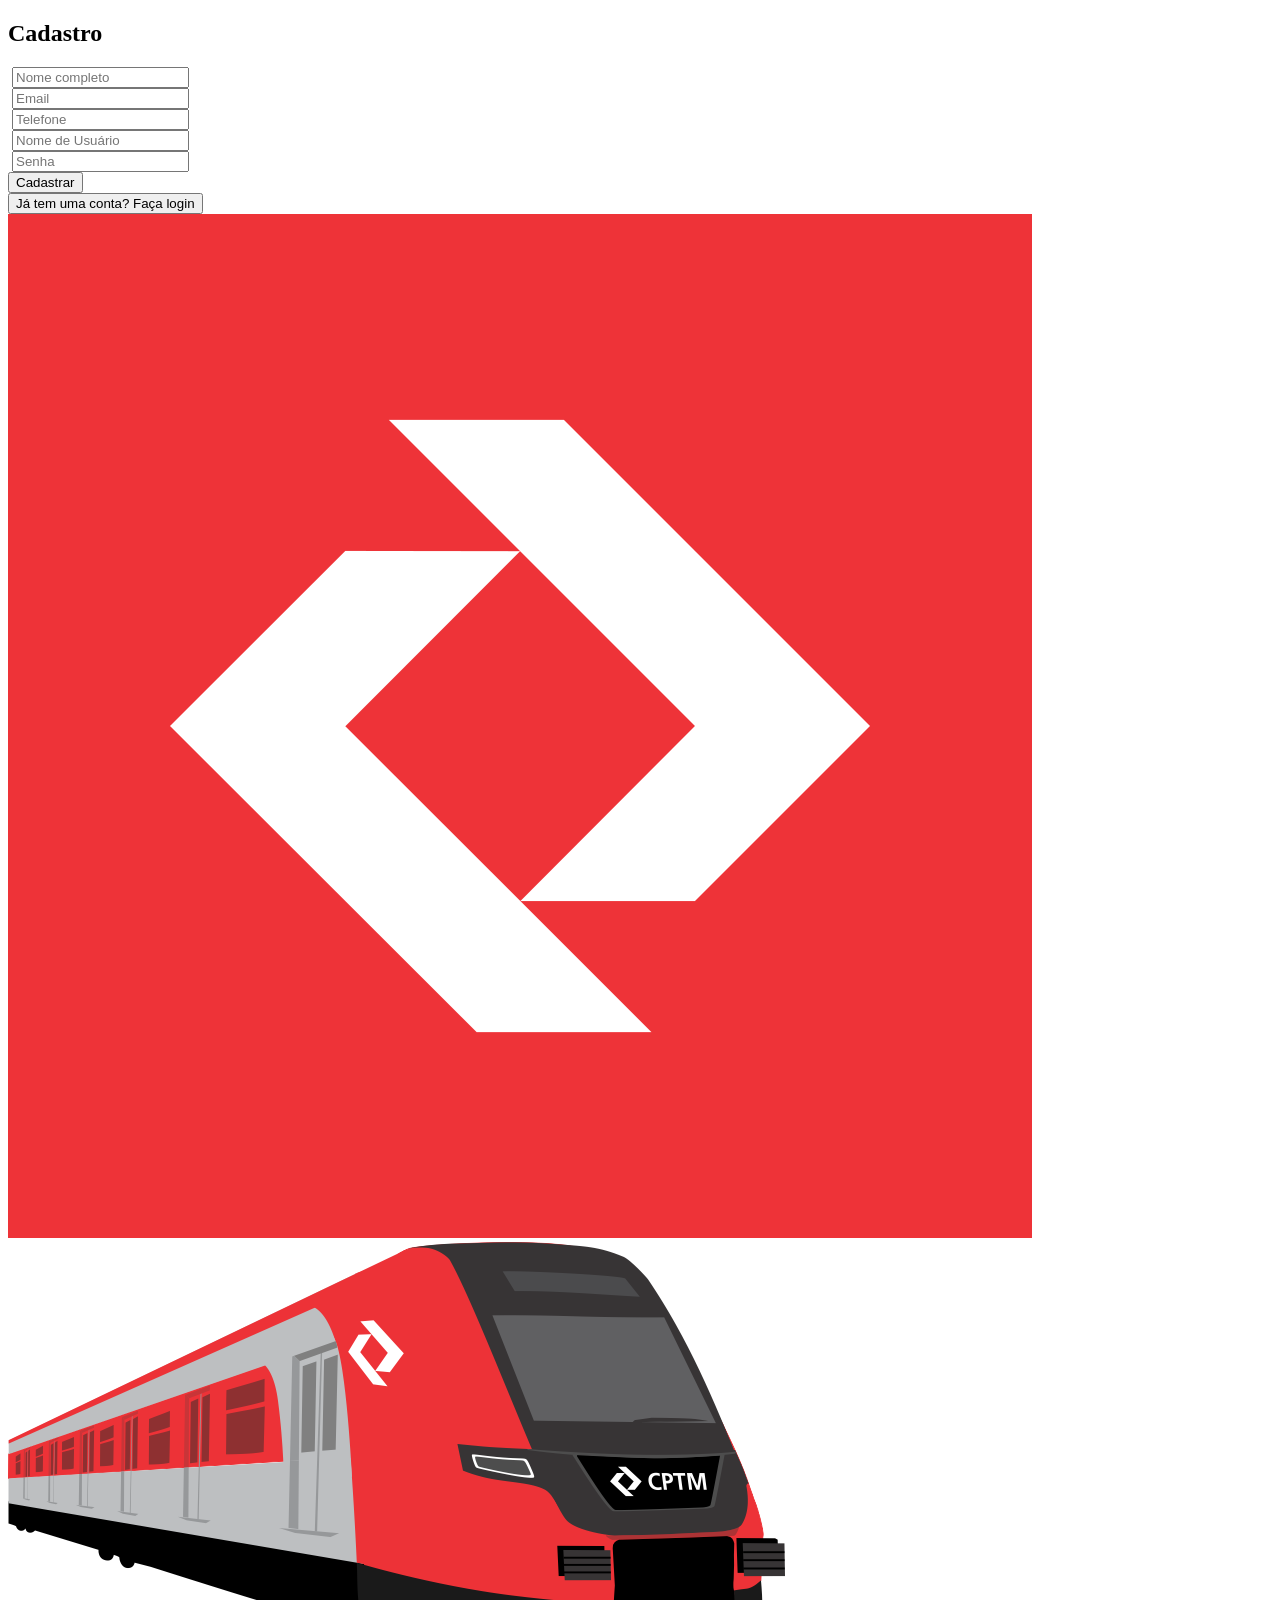
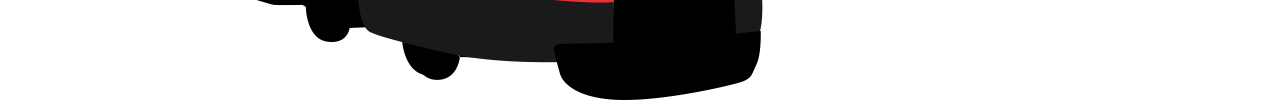
==== src/content/html/cadastro.html @ cfc59eaa "tela de login praticamente finalizada, com redirecionamentos a pagina de cadastro e a página princip" ====
<!DOCTYPE html>
<html lang="en">
<head>
    <meta charset="UTF-8">
    <meta name="viewport" content="width=device-width, initial-scale=1.0">
    <title>Página de Cadastro</title>
    <link rel="stylesheet" href="..//css/cadastro.css">
</head>
<body>
    <div class="duascores">
        <div class="opacidade">
            <div class="forms">
                <form id="cadastro-form" action="/register" method="POST">
                    <h2>Cadastro</h2>
                    <div class="form-group">
                        <label for="nome">
                            <img src="../../assets/icons/iconeUsuario.png" alt="" class="icone">
                        </label>
                        <input type="text" name="nome" id="nome" placeholder="Nome completo" required>
                    </div>
                    <div class="form-group">
                        <label for="email">
                            <img src="../../assets/icons/iconeEmail.png" alt="" class="icone">
                        </label>
                        <input type="email" name="email" id="email" placeholder="Email" required>
                    </div>
                    <div class="form-group">
                        <label for="telefone">
                            <img src="../../assets/icons/iconeTelefone.png" alt="" class="icone">
                        </label>
                        <input type="tel" name="telefone" id="telefone" placeholder="Telefone" required>
                    </div>
                    <div class="form-group">
                        <label for="usuario">
                            <img src="../../assets/icons/iconeUsuario.png" alt="" class="icone">
                        </label>
                        <input type="text" name="usuario" id="usuario" placeholder="Nome de Usuário" required>
                    </div>
                    <div class="form-group">
                        <label for="senha">
                            <img src="../../assets/icons/iconeSenha.png" alt="" class="icone">
                        </label>
                        <input type="password" name="senha" id="senha" placeholder="Senha" required>
                    </div>
                    <button type="submit">Cadastrar</button>
                </form>


                <button onclick="window.location.href='paglogin.html'">Já tem uma conta? Faça login</button>
            </div>
        </div>

        <div class="vermelha">
            <img src="../../assets/img/cptmLogoRed.png" alt="">
        </div>
        <div class="branca">
            <img src="../../assets/img/cptmTremCptm.png" alt="" class="tremcptm">
        </div>
    </div>
</body>
</html>
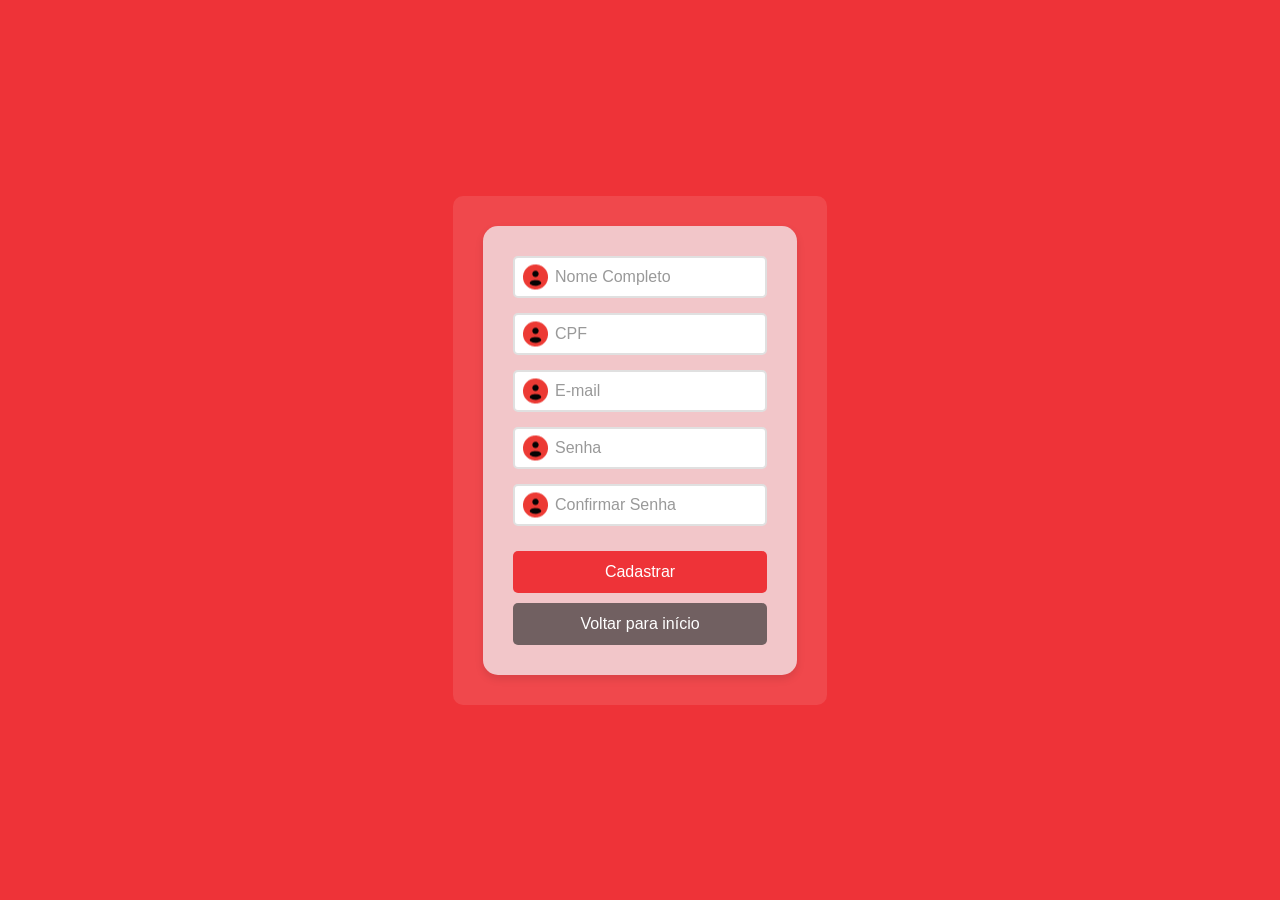
==== commit cbfc8f2a: "trabalhos da pagina de cadastro html e css" ====
--- a/src/content/html/cadastro.html
+++ b/src/content/html/cadastro.html
@@ -10,51 +10,43 @@
     <div class="duascores">
         <div class="opacidade">
             <div class="forms">
-                <form id="cadastro-form" action="/register" method="POST">
-                    <h2>Cadastro</h2>
-                    <div class="form-group">
-                        <label for="nome">
-                            <img src="../../assets/icons/iconeUsuario.png" alt="" class="icone">
-                        </label>
-                        <input type="text" name="nome" id="nome" placeholder="Nome completo" required>
-                    </div>
-                    <div class="form-group">
-                        <label for="email">
-                            <img src="../../assets/icons/iconeEmail.png" alt="" class="icone">
-                        </label>
-                        <input type="email" name="email" id="email" placeholder="Email" required>
-                    </div>
-                    <div class="form-group">
-                        <label for="telefone">
-                            <img src="../../assets/icons/iconeTelefone.png" alt="" class="icone">
-                        </label>
-                        <input type="tel" name="telefone" id="telefone" placeholder="Telefone" required>
-                    </div>
-                    <div class="form-group">
-                        <label for="usuario">
-                            <img src="../../assets/icons/iconeUsuario.png" alt="" class="icone">
-                        </label>
-                        <input type="text" name="usuario" id="usuario" placeholder="Nome de Usuário" required>
-                    </div>
-                    <div class="form-group">
-                        <label for="senha">
-                            <img src="../../assets/icons/iconeSenha.png" alt="" class="icone">
-                        </label>
-                        <input type="password" name="senha" id="senha" placeholder="Senha" required>
-                    </div>
-                    <button type="submit">Cadastrar</button>
-                </form>
-
-
-                <button onclick="window.location.href='paglogin.html'">Já tem uma conta? Faça login</button>
+                <div class="form-container">
+                    <form action="registrar.html" method="post">
+                        <div class="formulario">
+                            <label for="nome">
+                                <img src="../../assets/icons/iconeUsuario.png.png" alt="Ícone de Usuário" class="icone">
+                            </label>
+                            <input type="text" name="nome" id="nome" placeholder="Nome Completo" required>
+                        </div>
+                        <div class="formulario">
+                            <label for="cpf">
+                                <img src="../../assets/icons/iconeUsuario.png.png" alt="Ícone de CPF" class="icone">
+                            </label>
+                            <input type="text" name="cpf" id="cpf" placeholder="CPF" required>
+                        </div>
+                        <div class="formulario">
+                            <label for="email">
+                                <img src="../../assets/icons/iconeUsuario.png.png" alt="Ícone de E-mail" class="icone">
+                            </label>
+                            <input type="email" name="email" id="email" placeholder="E-mail" required>
+                        </div>
+                        <div class="formulario">
+                            <label for="senha">
+                                <img src="../../assets/icons/iconeUsuario.png.png" alt="Ícone de Senha" class="icone">
+                            </label>
+                            <input type="password" name="senha" id="senha" placeholder="Senha" required>
+                        </div>
+                        <div class="formulario">
+                            <label for="confirmar_senha">
+                                <img src="../../assets/icons/iconeUsuario.png.png" alt="Ícone de Senha" class="icone">
+                            </label>
+                            <input type="password" name="confirmar_senha" id="confirmar_senha" placeholder="Confirmar Senha" required>
+                        </div>
+                        <button type="submit" style="background-color: #EE3338;">Cadastrar</button>
+                        <button type="button" onclick="window.location.href='paglogin.html'" style="background-color: #716061;">Voltar para início</button>
+                    </form>
+                </div>
             </div>
-        </div>
-
-        <div class="vermelha">
-            <img src="../../assets/img/cptmLogoRed.png" alt="">
-        </div>
-        <div class="branca">
-            <img src="../../assets/img/cptmTremCptm.png" alt="" class="tremcptm">
         </div>
     </div>
 </body>
--- a/src/content/css/cadastro.css
+++ b/src/content/css/cadastro.css
@@ -0,0 +1,79 @@
+body {
+    margin: 0;
+    padding: 0;
+    font-family: 'Arial', sans-serif;
+    display: flex;
+    justify-content: center;
+    align-items: center;
+    height: 100vh;
+    background-color: #EE3338;
+}
+.duascores {
+    width: 100%;
+    height: 100%;
+    display: flex;
+    justify-content: center;
+    align-items: center;
+    background-color: #EE3338;
+}
+.opacidade {
+    background-color: rgba(255, 255, 255, 0.1);
+    padding: 30px;
+    border-radius: 10px;
+}
+.forms {
+    display: flex;
+    justify-content: center;
+    align-items: center;
+}
+
+.form-container {
+    background-color: #F2C6C9;
+    padding: 30px;
+    border-radius: 15px;
+    box-shadow: 0px 4px 8px rgba(0, 0, 0, 0.1);
+}
+
+.formulario {
+    display: flex;
+    align-items: center;
+    margin-bottom: 15px;
+    position: relative;
+}
+.formulario label img {
+    width: 25px;
+    height: 25px;
+    position: absolute;
+    left: 10px;
+    top: 50%;
+    transform: translateY(-50%);
+}
+.formulario input {
+    width: 100%;
+    padding: 10px 10px 10px 40px;
+    border: 2px solid #E0E0E0;
+    border-radius: 5px;
+    font-size: 16px;
+    outline: none;
+    background-color: #fff;
+}
+.formulario input::placeholder {
+    color: #999;
+}
+button {
+    width: 100%;
+    padding: 12px;
+    font-size: 16px;
+    border: none;
+    border-radius: 5px;
+    cursor: pointer;
+    color: #fff;
+    margin-top: 10px;
+}
+button:first-of-type {
+    background-color: #EE3338;
+}
+button:last-of-type {
+    background-color: #716061;
+}
+
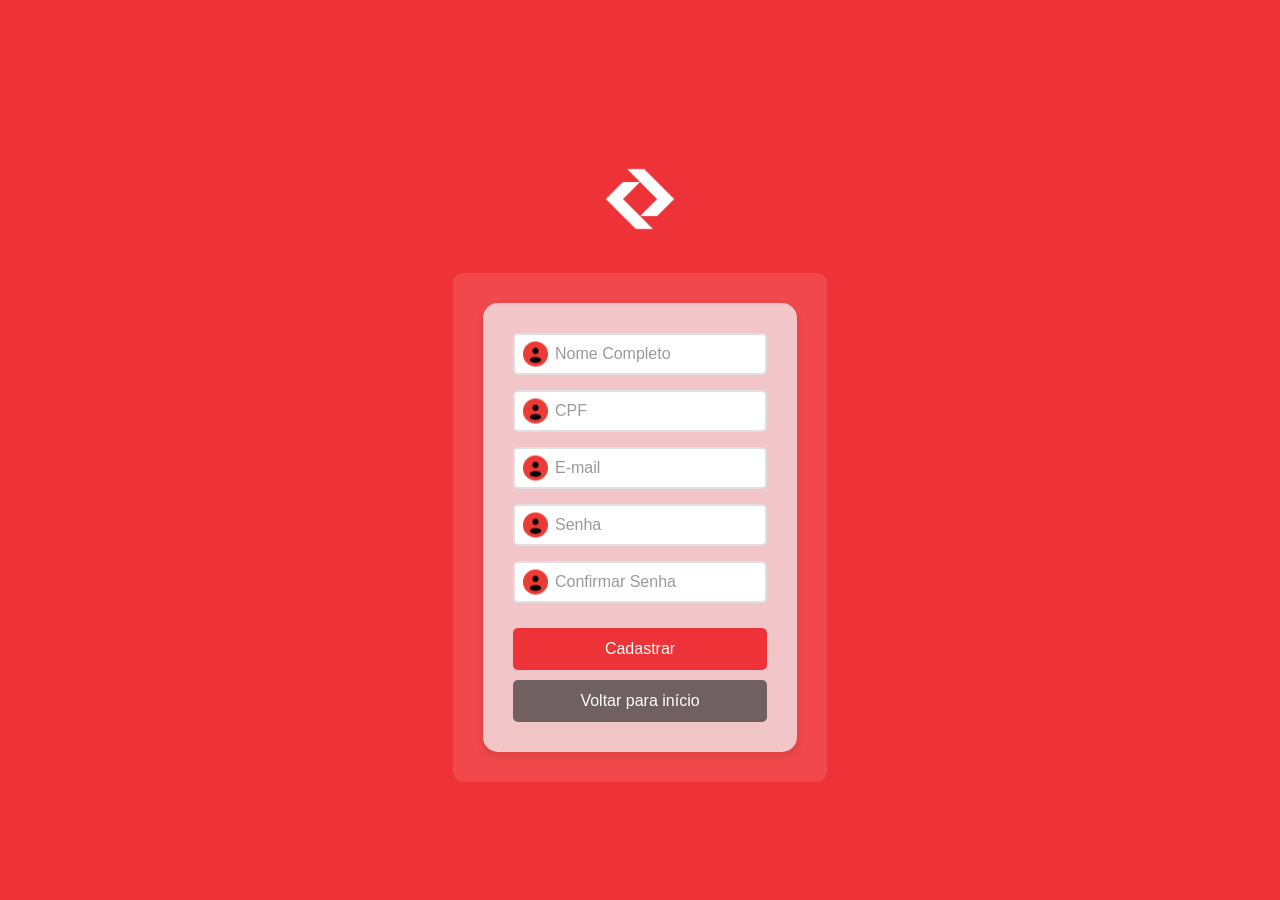
==== commit e01b560b: "alterações em algumas telas, finalizando a sprint" ====
--- a/src/content/html/cadastro.html
+++ b/src/content/html/cadastro.html
@@ -8,6 +8,9 @@
 </head>
 <body>
     <div class="duascores">
+        <div class="logo-topo">
+            <img class="logocptm" src="../../assets/img/cptmLogoRed.png" alt="Logo CPTM">
+        </div>
         <div class="opacidade">
             <div class="forms">
                 <div class="form-container">
--- a/src/content/css/cadastro.css
+++ b/src/content/css/cadastro.css
@@ -8,6 +8,7 @@
     height: 100vh;
     background-color: #EE3338;
 }
+
 .duascores {
     width: 100%;
     height: 100%;
@@ -15,6 +16,7 @@
     justify-content: center;
     align-items: center;
     background-color: #EE3338;
+    flex-direction: column;
 }
 .opacidade {
     background-color: rgba(255, 255, 255, 0.1);
@@ -25,6 +27,15 @@
     display: flex;
     justify-content: center;
     align-items: center;
+}
+
+.logo-topo {
+    margin-top: 30px;
+    margin-bottom: 20px;
+}
+
+.logocptm {
+    width: 100px;
 }
 
 .form-container {
@@ -77,3 +88,8 @@
     background-color: #716061;
 }
 
+@media (max-width: 768px) {
+    .form-container {
+        width: 90%;
+    }
+}
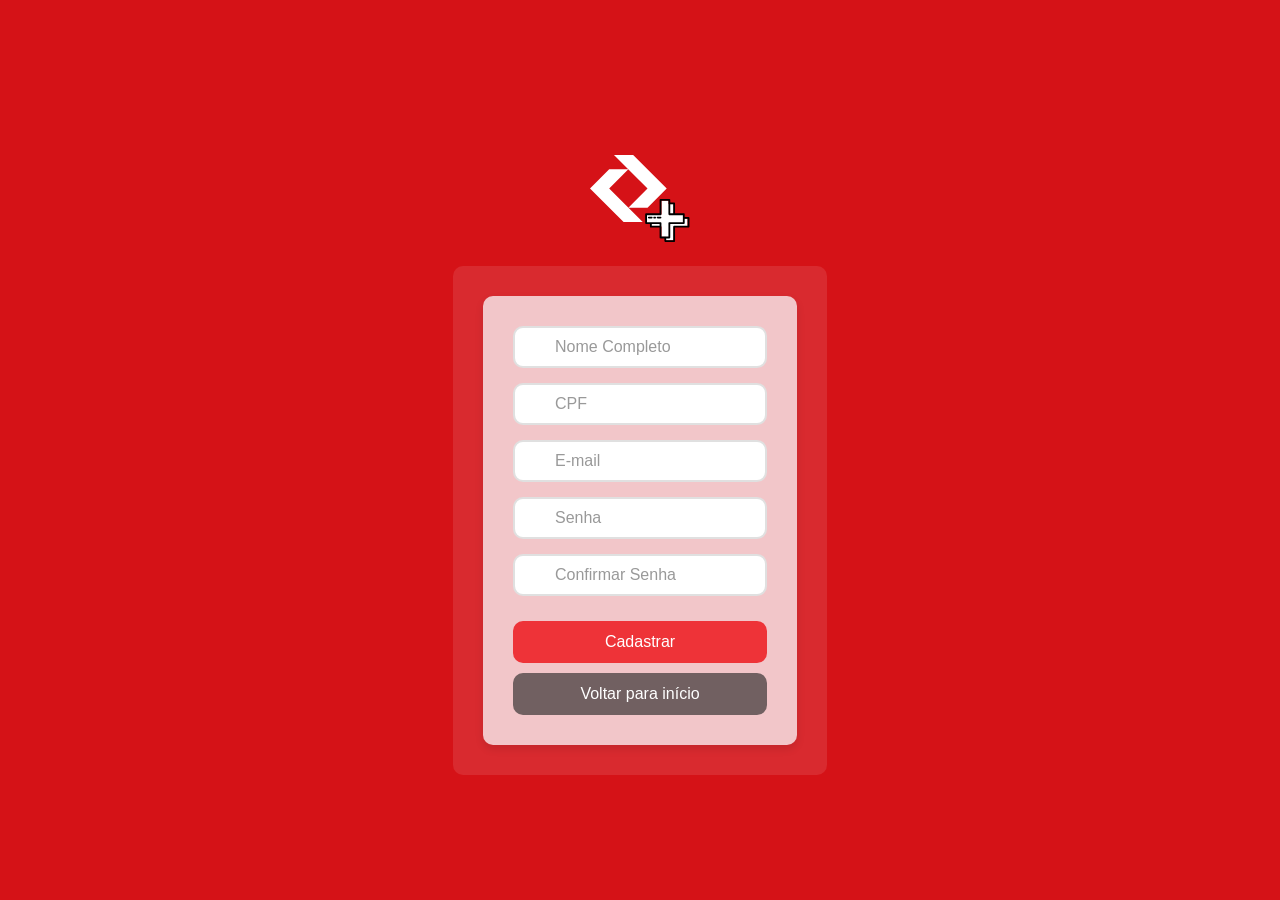
==== commit 168cffc2: "mais ajustes (tulio e gabriel)" ====
--- a/src/content/html/cadastro.html
+++ b/src/content/html/cadastro.html
@@ -5,11 +5,12 @@
     <meta name="viewport" content="width=device-width, initial-scale=1.0">
     <title>Página de Cadastro</title>
     <link rel="stylesheet" href="..//css/cadastro.css">
+    <link rel="shortcut icon" href="../../assets/icons/cptmplusRed.svg" type="image/x-icon">
 </head>
 <body>
     <div class="duascores">
         <div class="logo-topo">
-            <img class="logocptm" src="../../assets/img/cptmLogoRed.png" alt="Logo CPTM">
+            <img class="logocptm" src="../../assets/icons/cptmPlusWhite.svg" alt="Logo CPTM">
         </div>
         <div class="opacidade">
             <div class="forms">
@@ -17,31 +18,26 @@
                     <form action="registrar.html" method="post">
                         <div class="formulario">
                             <label for="nome">
-                                <img src="../../assets/icons/iconeUsuario.png.png" alt="Ícone de Usuário" class="icone">
                             </label>
                             <input type="text" name="nome" id="nome" placeholder="Nome Completo" required>
                         </div>
                         <div class="formulario">
                             <label for="cpf">
-                                <img src="../../assets/icons/iconeUsuario.png.png" alt="Ícone de CPF" class="icone">
                             </label>
                             <input type="text" name="cpf" id="cpf" placeholder="CPF" required>
                         </div>
                         <div class="formulario">
                             <label for="email">
-                                <img src="../../assets/icons/iconeUsuario.png.png" alt="Ícone de E-mail" class="icone">
                             </label>
                             <input type="email" name="email" id="email" placeholder="E-mail" required>
                         </div>
                         <div class="formulario">
                             <label for="senha">
-                                <img src="../../assets/icons/iconeUsuario.png.png" alt="Ícone de Senha" class="icone">
                             </label>
                             <input type="password" name="senha" id="senha" placeholder="Senha" required>
                         </div>
                         <div class="formulario">
                             <label for="confirmar_senha">
-                                <img src="../../assets/icons/iconeUsuario.png.png" alt="Ícone de Senha" class="icone">
                             </label>
                             <input type="password" name="confirmar_senha" id="confirmar_senha" placeholder="Confirmar Senha" required>
                         </div>
--- a/src/content/css/cadastro.css
+++ b/src/content/css/cadastro.css
@@ -6,7 +6,7 @@
     justify-content: center;
     align-items: center;
     height: 100vh;
-    background-color: #EE3338;
+    background-color: #D51217;
 }
 
 .duascores {
@@ -15,7 +15,7 @@
     display: flex;
     justify-content: center;
     align-items: center;
-    background-color: #EE3338;
+    background-color: #D51217;
     flex-direction: column;
 }
 .opacidade {
@@ -41,7 +41,7 @@
 .form-container {
     background-color: #F2C6C9;
     padding: 30px;
-    border-radius: 15px;
+    border-radius: 10px;
     box-shadow: 0px 4px 8px rgba(0, 0, 0, 0.1);
 }
 
@@ -63,7 +63,7 @@
     width: 100%;
     padding: 10px 10px 10px 40px;
     border: 2px solid #E0E0E0;
-    border-radius: 5px;
+    border-radius: 10px;
     font-size: 16px;
     outline: none;
     background-color: #fff;
@@ -76,13 +76,13 @@
     padding: 12px;
     font-size: 16px;
     border: none;
-    border-radius: 5px;
+    border-radius: 10px;
     cursor: pointer;
     color: #fff;
     margin-top: 10px;
 }
 button:first-of-type {
-    background-color: #EE3338;
+    background-color: #D51217;
 }
 button:last-of-type {
     background-color: #716061;
